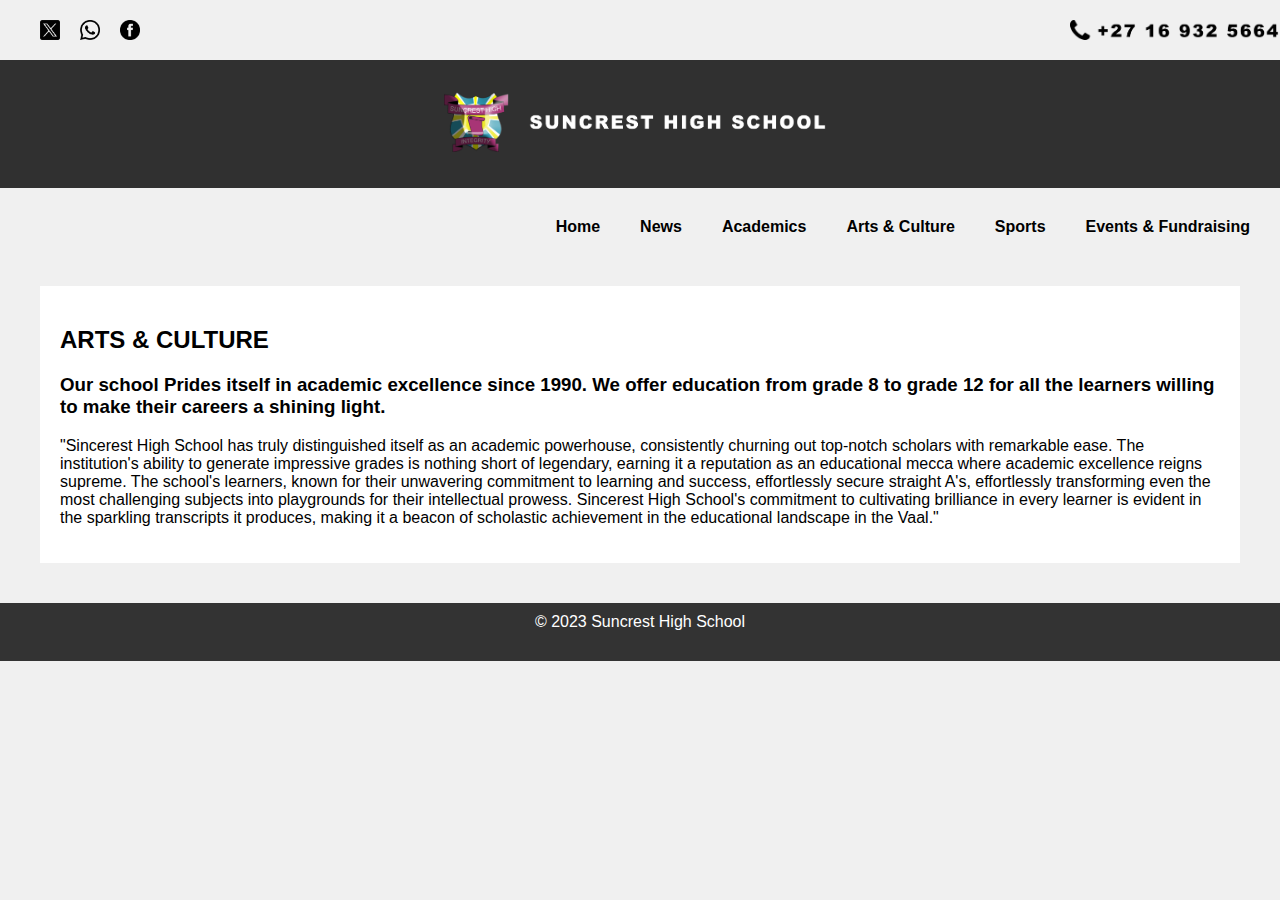
==== arts.html @ ebc207f1 "populated the arts and culture page" ====
<!DOCTYPE html>
<html lang="en">
<head>
    <meta charset="UTF-8">
    <meta name="viewport" content="width=device-width, initial-scale=1.0">
    <title>Responsive Website</title>
    <link rel="stylesheet" href="style.css">
</head>
<body>

<div id="socials">
     <img id="twitter" src="images/twitter.png" alt="twitter">
     <img id="whatsapp" src="images/whatsapp.png" alt="whatsapp">
     <img id="fb" src="images/facebook.png" alt="fb">
    <img id="phone" src="images/phoneB4.png" alt="phone">
  
</div>
    <div id="logoLeft"><img class="logo" src="images/logoNamed.png"></div>

    <nav>
        <ul id="primary-navigation" class="primary-navigation flex">
            <li class="active"> <a href="index.html">Home</a></li>
            <li><a href="news.html">News</a></li>
            <li><a href="academics.html">Academics</a></li>
            <li><a href="arts.html">Arts & Culture</a></li>
            <li><a href="sports.html">Sports</a></li>
            <li><a href="events.html">Events & Fundraising</a></li>
        </ul>
    </nav>
    <div class="container">
        <div class="content">
            <h2>ARTS & CULTURE</h2>
            <h3>Our school Prides itself in academic excellence since 1990. <wbr>We offer education from grade 8 to grade 12 for all
            the learners willing to make their careers a shining light.</h3>

            <p>"Sincerest High School has truly distinguished itself as an academic powerhouse, 
                consistently churning out top-notch scholars with remarkable ease. 
                The institution's ability to generate impressive grades is nothing short of legendary, 
                earning it a reputation as an educational mecca where academic excellence reigns supreme. 
                The school's learners, known for their unwavering commitment to learning and success, 
                effortlessly secure straight A's, effortlessly transforming even the most challenging subjects 
                into playgrounds for their intellectual prowess. Sincerest High School's commitment to cultivating 
                brilliance in every learner is evident in the sparkling transcripts it produces, 
                making it a beacon of scholastic achievement in the educational landscape in the Vaal."</p>
        </div>
    </div>

    <footer>
        &copy; 2023 Suncrest High School
    <footer>
</body>
</html>
---- style.css ----
body {
    font-family: Arial, sans-serif;
    margin: 0;
    padding: 0;
    background-color: #f0f0f0;
}

header {
    background-color: #ffffff;
    color: #000000;
    padding: 10px;
    text-align: center;
}

#socials{
    height: 20px;
    padding: 20px;
    display: flex;
}

#twitter{
        height: 20px;
        width: 20px;
        margin-left: 20px;
}
#twitter:hover{
    height: 22px; 
    animation-duration: 10ms;
}
#whatsapp{
    height: 20px;
    width: 20px;
    margin-left: 20px;
}
#whatsapp:hover{
    height: 22px; 
    animation-duration: 10ms;
}
#fb{
    height: 20px;
    width: 20px;
    margin-left: 20px;
}
#fb:hover{
    height: 22px;
    animation-duration: 10ms; 
}
#phone{
    height:20px;
    width:auto;
    margin-right: 20% !important;
    margin-left: 75%;
}
#phone:hover{
    height: 21px;
    width: auto + 1px;
    animation-duration: 10ms;

}

div#logoLeft{
    text-align: center;
    background-color: #303030;
}

nav {
    background-color: #f0f0f0;
    padding: 10px;
    padding-top: 30px;
}

img.logo{
    width: auto; 
    height:60px;
    margin: 2rem;
}
ul {
    list-style: none;
    margin: 0;
    padding: 0;
    display: flex;
    justify-content: flex-end; /* Align the navigation to the right */
}

li {
    margin: 0 20px;
}

a {
    text-decoration: none;
    color: black;
    font-weight: bold;
}

/* Style the menu items on hover */
a:hover {
    color: #510230;
}

.container {
    max-width: 1200px;
    margin: 0 auto;
    padding: 20px;
}

.content {
    background-color: #fff;
    padding: 20px;
    margin: 20px 0;
}

footer {
    background-color: #333;
    color: #fff;
    padding: 10px;
    text-align: center;
}

/* Media queries for responsiveness */
@media (max-width: 768px) {

    #phone{
        height:20px;
        width:auto;
        margin-right: 20px !important;
        margin-left: 40%;
    }
    
    header {
        padding: 10px 0;
    }

    nav {
        display: flex;
        flex-direction: column;
        align-items: center;
    }

    ul {
        flex-direction: column;
        text-align: center;
    }

    li {
        margin: 10px 0;
    }
}
@media (max-width: 1024px) {
    #phone{
        height:20px;
        width:auto;
        margin-right: 30px !important;
        margin-left: auto;
    }
}
@media (max-width: 480px) {
    #phone{
        height:20px;
        width:auto;
        margin-right: 30px !important;
        margin-left: auto;
    }
}
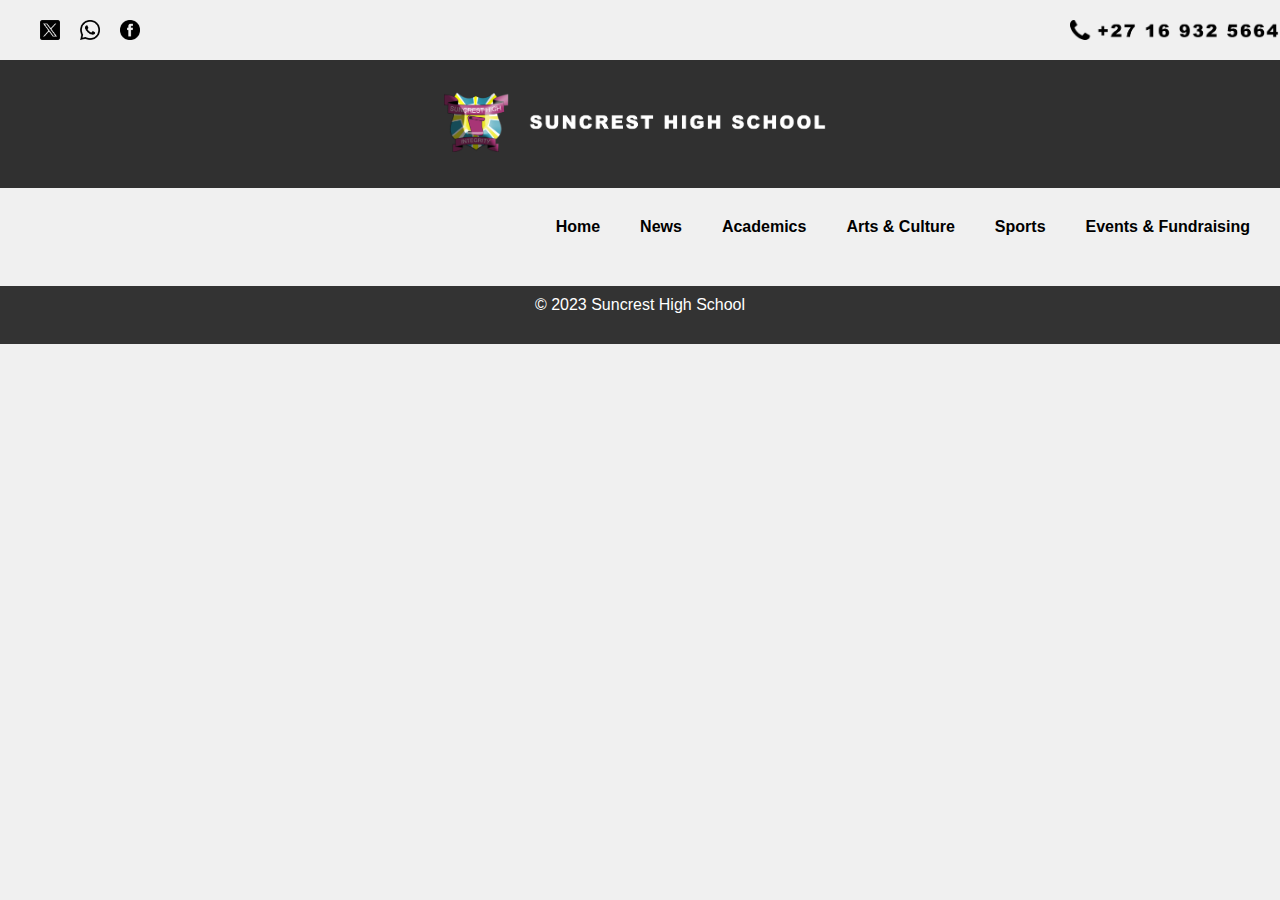
==== commit 8d41b26d: "ws block with images/sectioned pictures" ====
--- a/arts.html
+++ b/arts.html
@@ -28,21 +28,18 @@
         </ul>
     </nav>
     <div class="container">
-        <div class="content">
-            <h2>ARTS & CULTURE</h2>
-            <h3>Our school Prides itself in academic excellence since 1990. <wbr>We offer education from grade 8 to grade 12 for all
-            the learners willing to make their careers a shining light.</h3>
+<ws-block id="wsBlock" surface="ws-light-0">
+    <section id="sect" data-surface="0">
+        
+    </section>
 
-            <p>"Sincerest High School has truly distinguished itself as an academic powerhouse, 
-                consistently churning out top-notch scholars with remarkable ease. 
-                The institution's ability to generate impressive grades is nothing short of legendary, 
-                earning it a reputation as an educational mecca where academic excellence reigns supreme. 
-                The school's learners, known for their unwavering commitment to learning and success, 
-                effortlessly secure straight A's, effortlessly transforming even the most challenging subjects 
-                into playgrounds for their intellectual prowess. Sincerest High School's commitment to cultivating 
-                brilliance in every learner is evident in the sparkling transcripts it produces, 
-                making it a beacon of scholastic achievement in the educational landscape in the Vaal."</p>
-        </div>
+
+</ws-block>    
+
+
+
+
+
     </div>
 
     <footer>
--- a/style.css
+++ b/style.css
@@ -97,6 +97,10 @@
     color: #510230;
 }
 
+a.active{
+    text-decoration: underline;
+}
+
 .container {
     max-width: 1200px;
     margin: 0 auto;
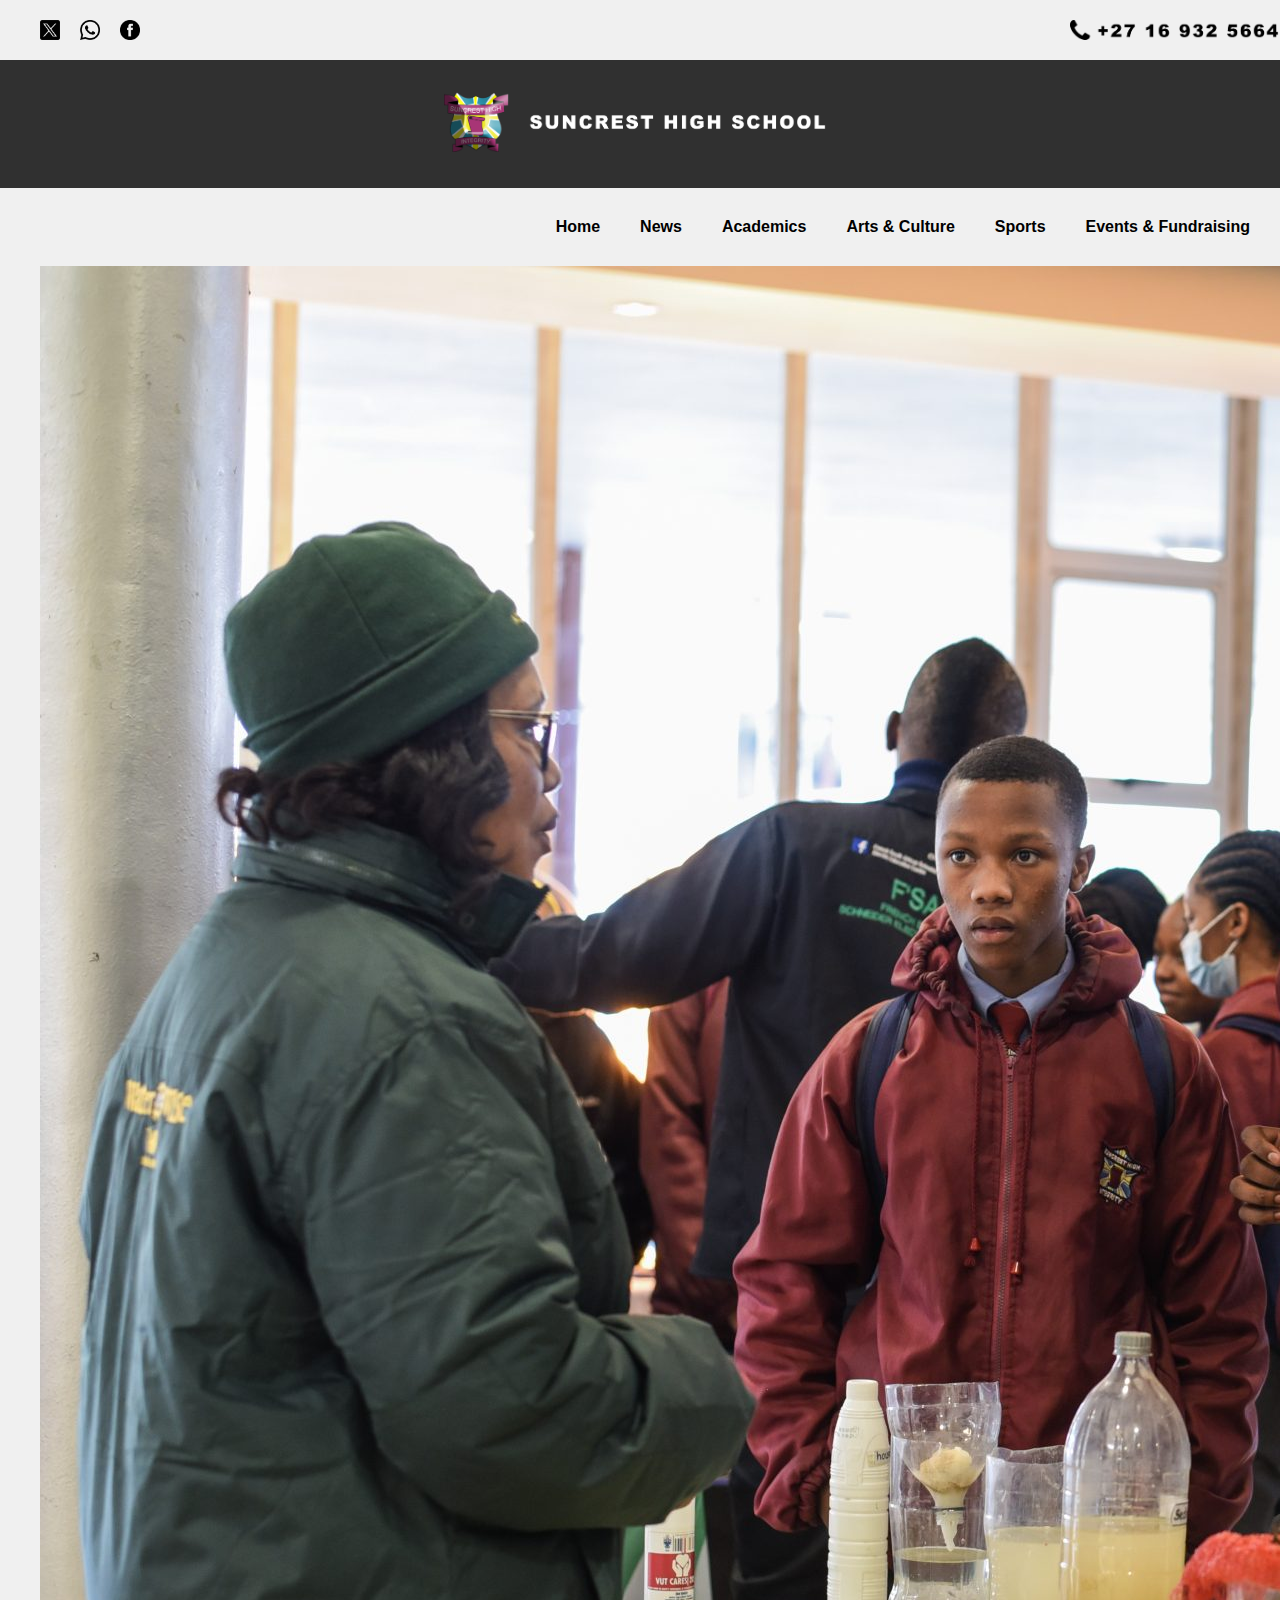
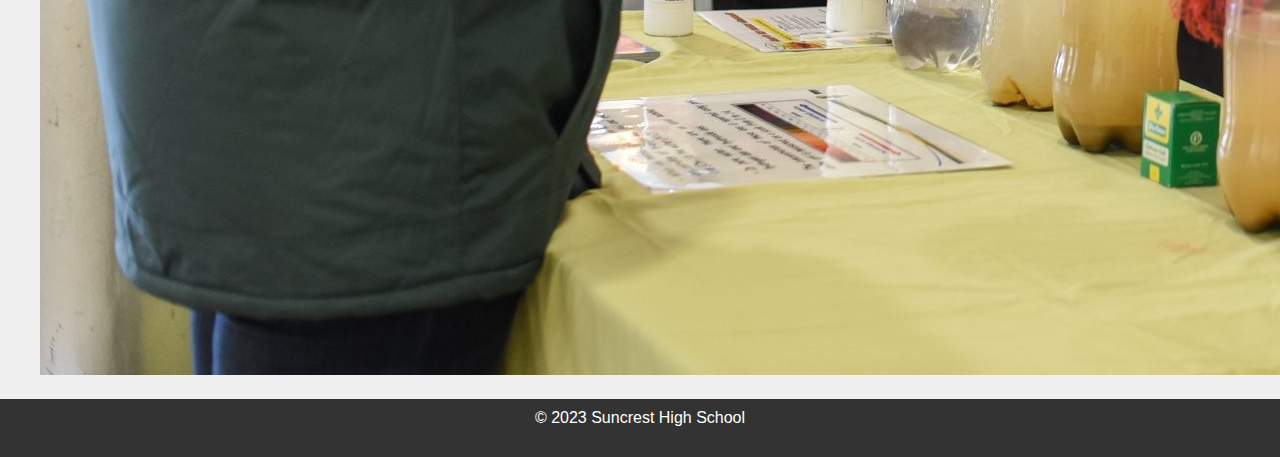
==== commit e21cfeb7: "ws block with images/sectioned picture added" ====
--- a/arts.html
+++ b/arts.html
@@ -29,8 +29,14 @@
     </nav>
     <div class="container">
 <ws-block id="wsBlock" surface="ws-light-0">
-    <section id="sect" data-surface="0">
-        
+    <section id="sect" data-surface="0" data-ws-slots="block-columns">
+<ws-column>
+    <ws-media-container aspect-ratio="0.975">
+<picture>
+    <img src="images/exhibitionVUT.jpeg" alt="">
+</picture>
+    </ws-media-container>
+</ws-column>
     </section>
 
 
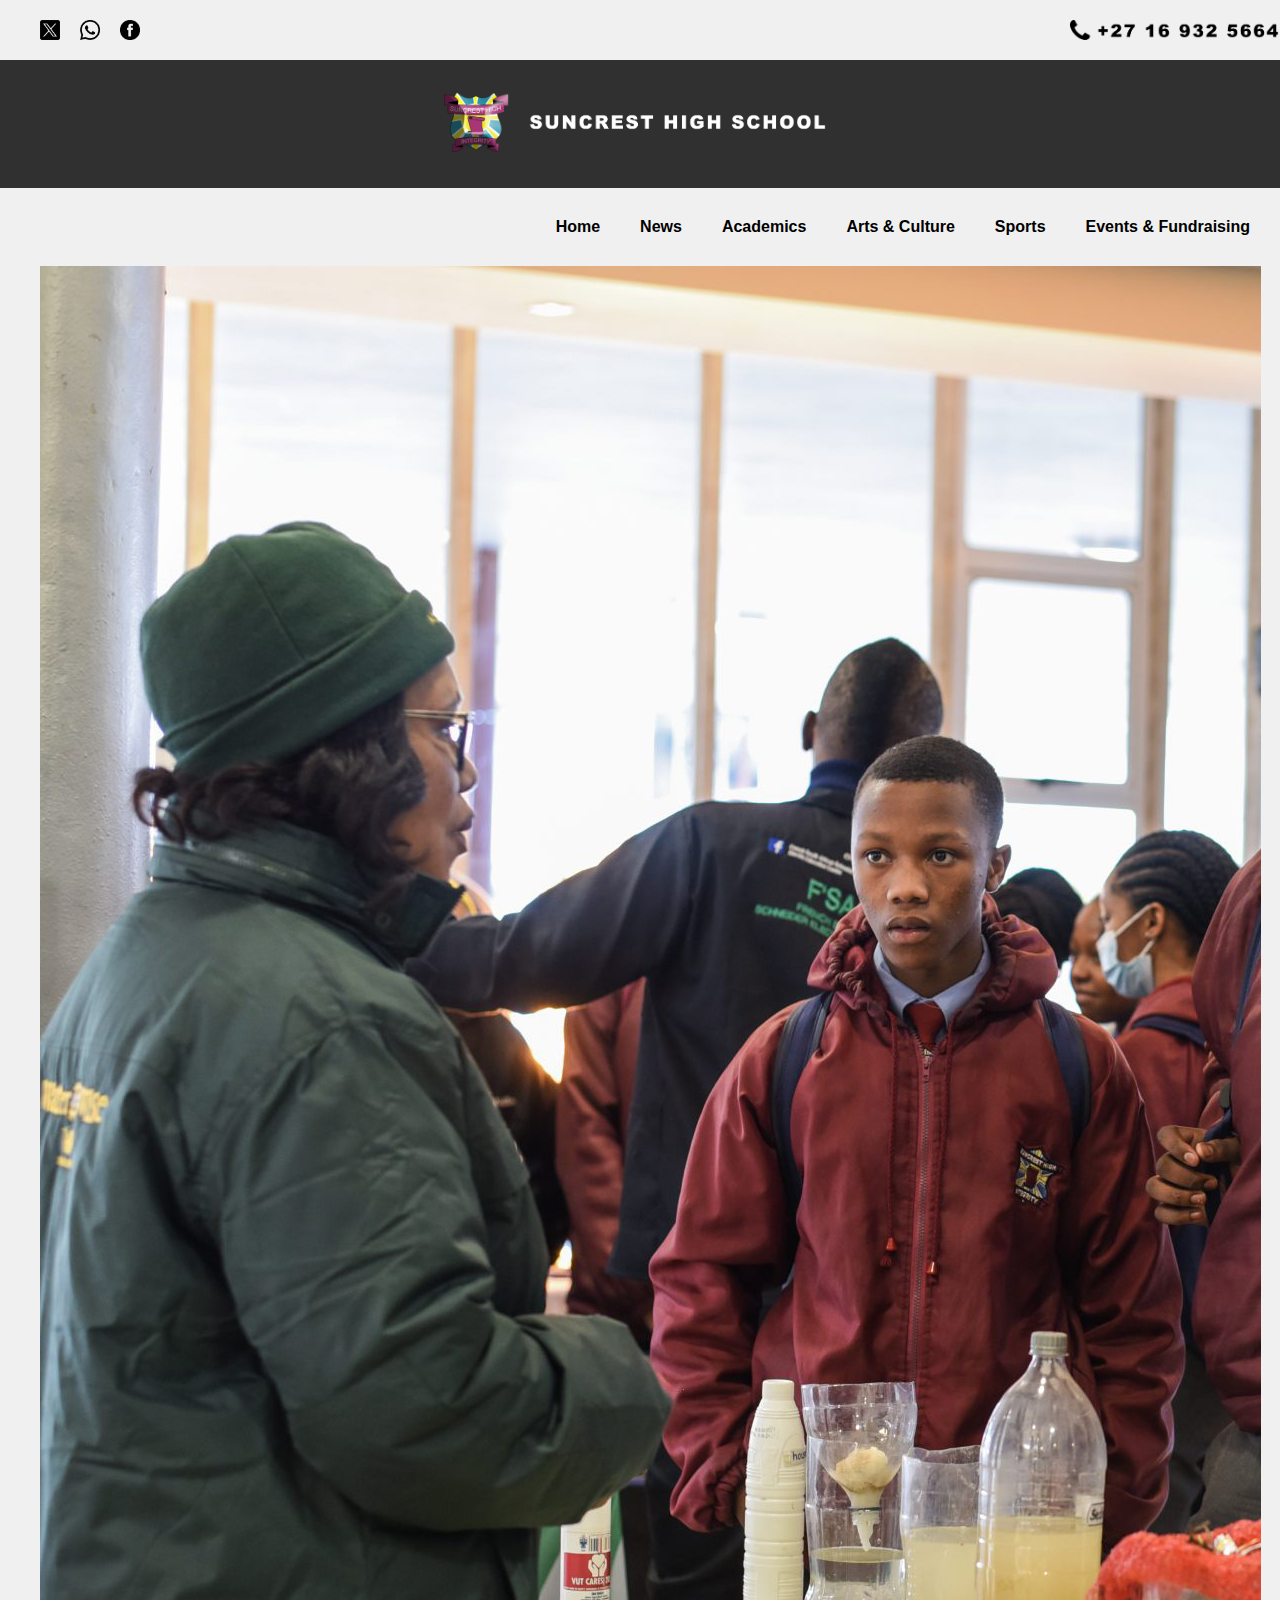
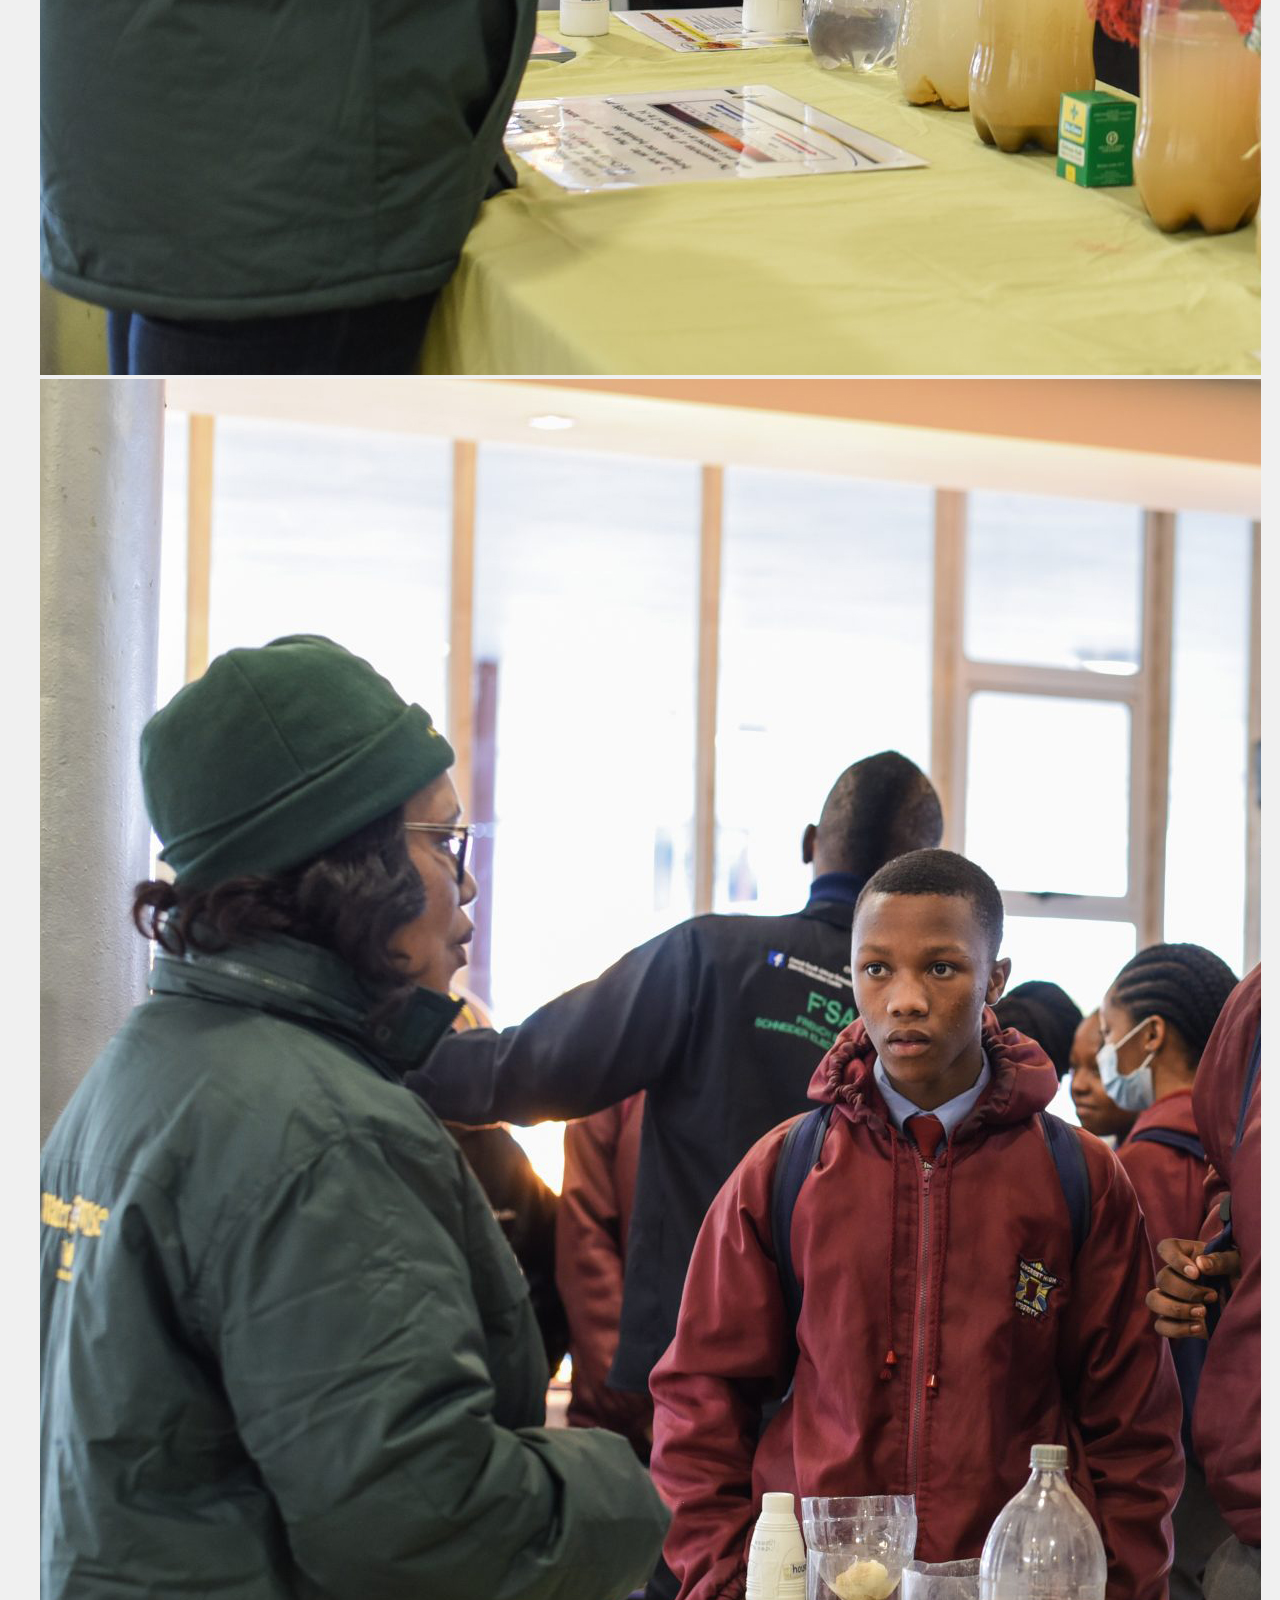
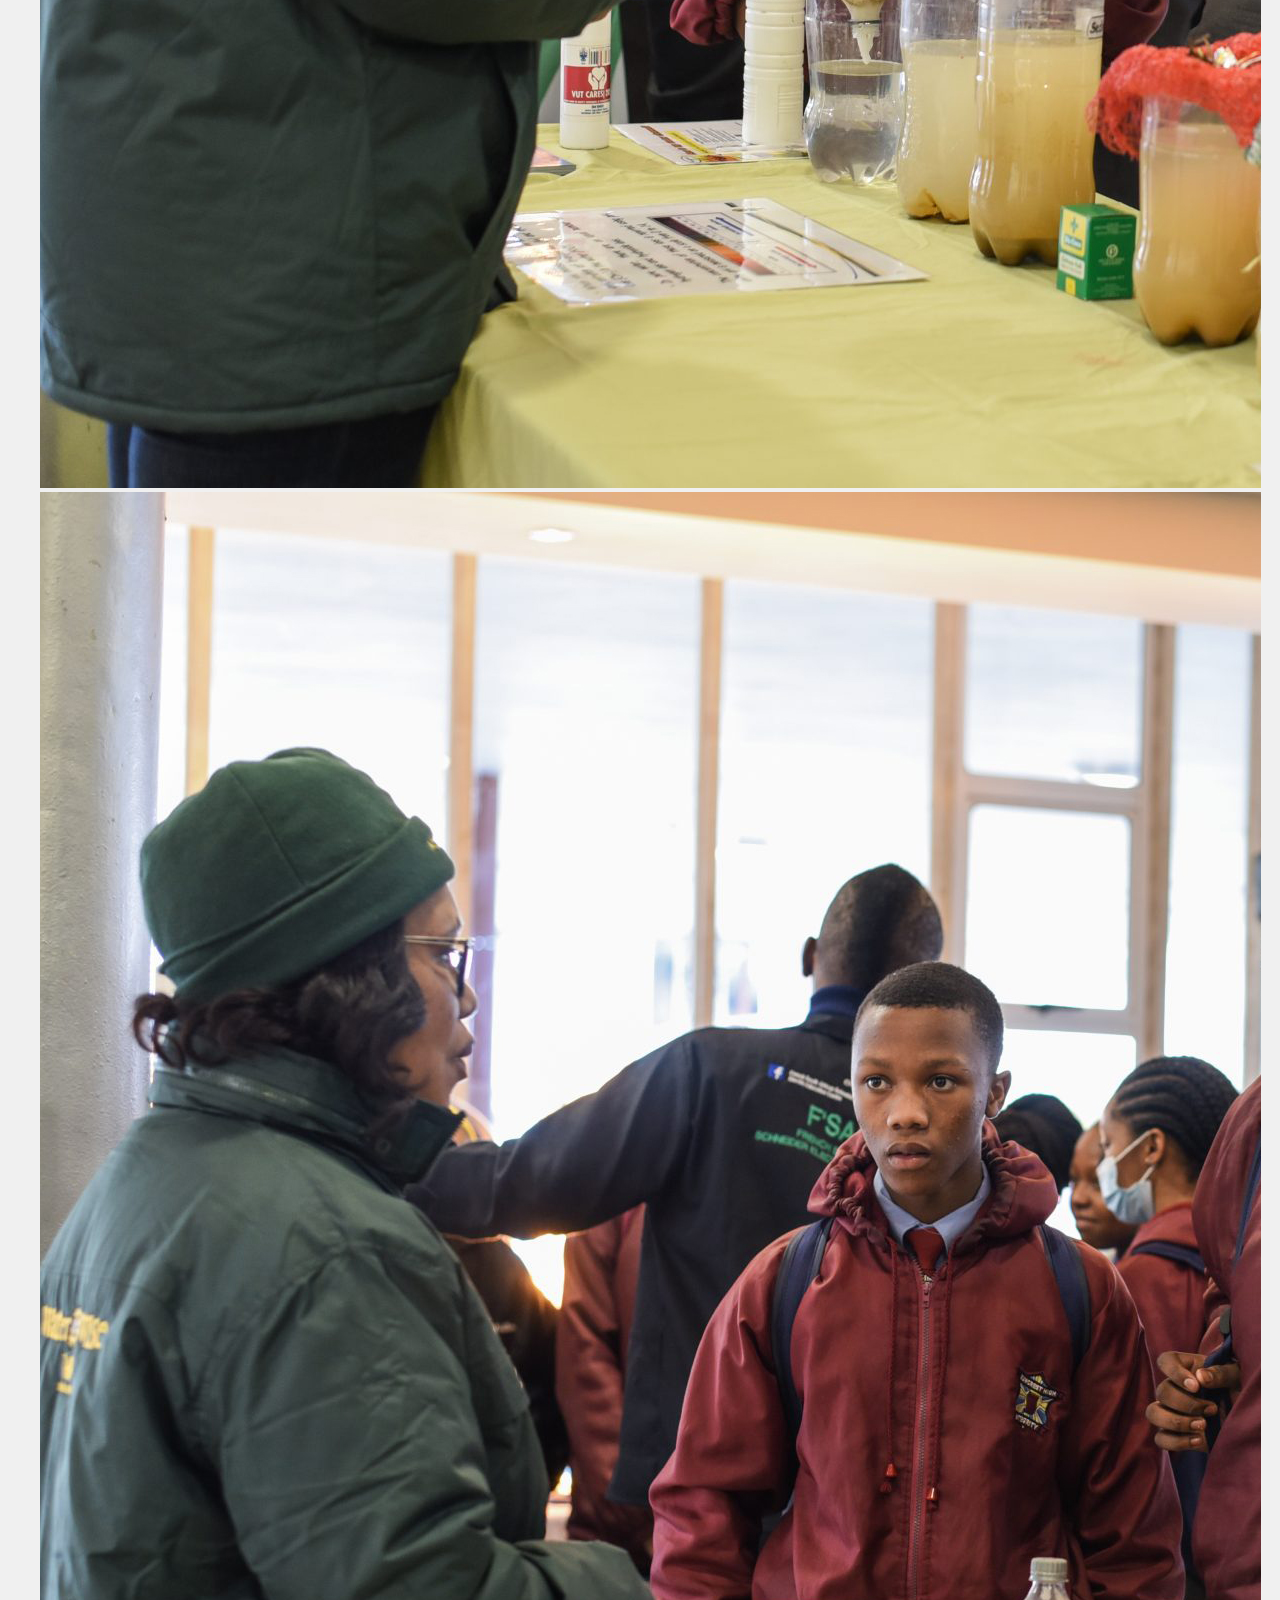
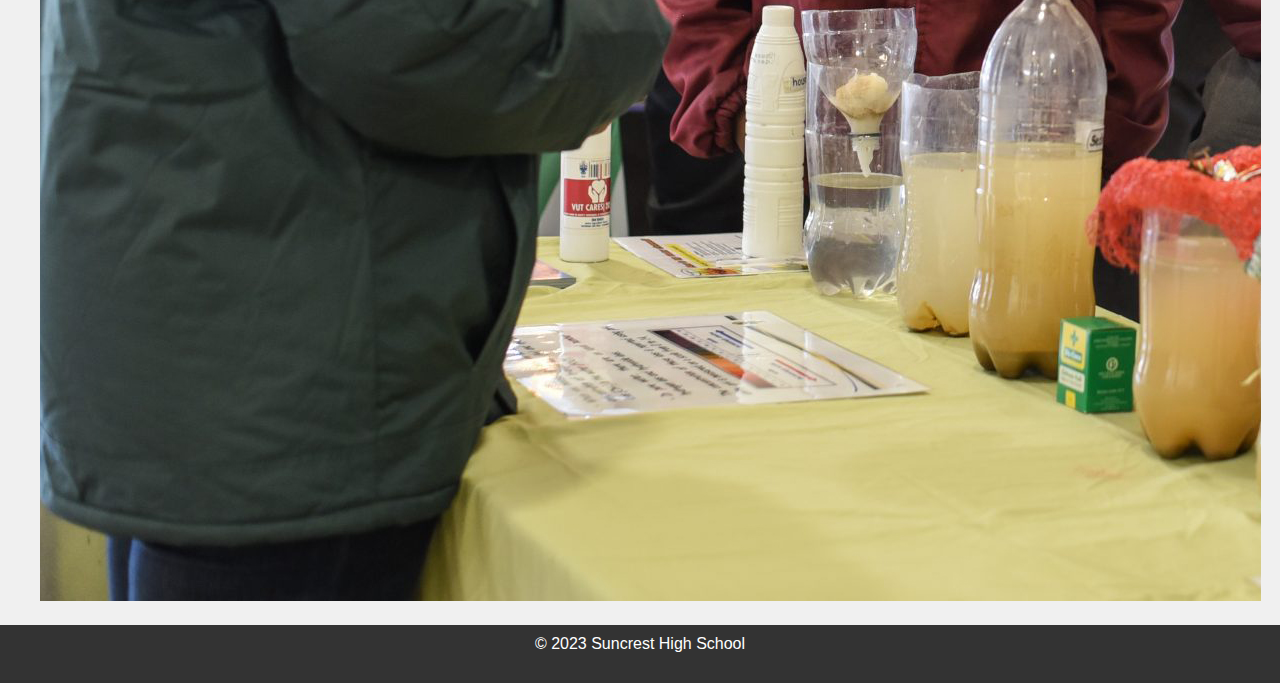
==== commit 73100477: "ws block with images/sectioned 2 more picture added" ====
--- a/arts.html
+++ b/arts.html
@@ -33,7 +33,21 @@
 <ws-column>
     <ws-media-container aspect-ratio="0.975">
 <picture>
-    <img src="images/exhibitionVUT.jpeg" alt="">
+    <img src="images/exhibitionVUT5by7.jpg" alt="">
+</picture>
+    </ws-media-container>
+</ws-column>
+<ws-column>
+    <ws-media-container aspect-ratio="0.975">
+<picture>
+    <img src="images/exhibitionVUT5by7.jpg" alt="">
+</picture>
+    </ws-media-container>
+</ws-column>
+<ws-column>
+    <ws-media-container aspect-ratio="0.975">
+<picture>
+    <img src="images/exhibitionVUT5by7.jpg" alt="">
 </picture>
     </ws-media-container>
 </ws-column>
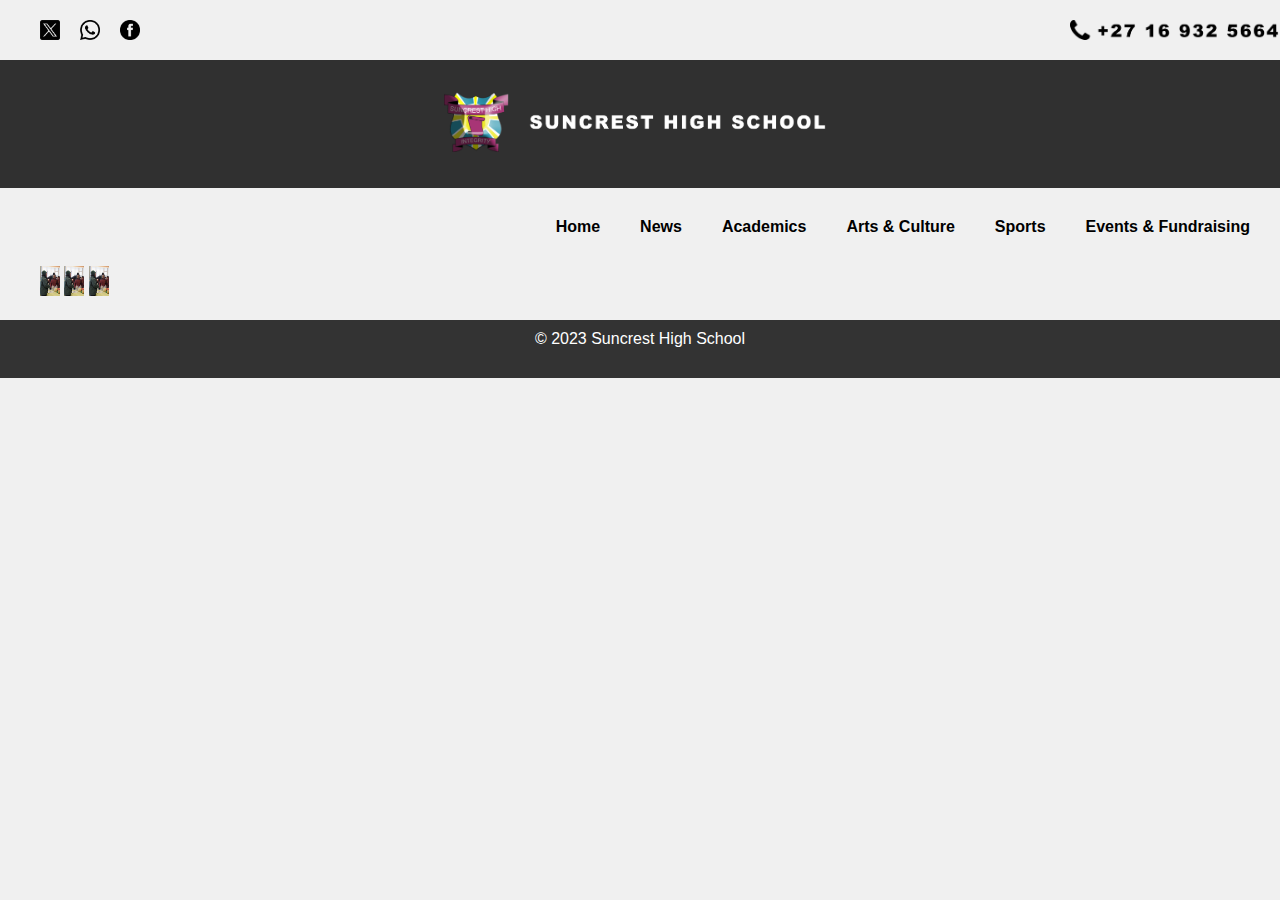
==== commit 89796919: "ws block with images/sectioned fix class" ====
--- a/arts.html
+++ b/arts.html
@@ -33,21 +33,21 @@
 <ws-column>
     <ws-media-container aspect-ratio="0.975">
 <picture>
-    <img src="images/exhibitionVUT5by7.jpg" alt="">
+    <img class="img" src="images/exhibitionVUT5by7.jpg" alt="">
 </picture>
     </ws-media-container>
 </ws-column>
 <ws-column>
     <ws-media-container aspect-ratio="0.975">
 <picture>
-    <img src="images/exhibitionVUT5by7.jpg" alt="">
+    <img class="img" src="images/exhibitionVUT5by7.jpg" alt="">
 </picture>
     </ws-media-container>
 </ws-column>
 <ws-column>
     <ws-media-container aspect-ratio="0.975">
 <picture>
-    <img src="images/exhibitionVUT5by7.jpg" alt="">
+    <img class="img" src="images/exhibitionVUT5by7.jpg" alt="">
 </picture>
     </ws-media-container>
 </ws-column>
--- a/style.css
+++ b/style.css
@@ -164,4 +164,11 @@
         margin-right: 30px !important;
         margin-left: auto;
     }
+}
+
+/* Arts and Culture Section */
+
+.img {
+width: 20px;
+height: 30px;
 }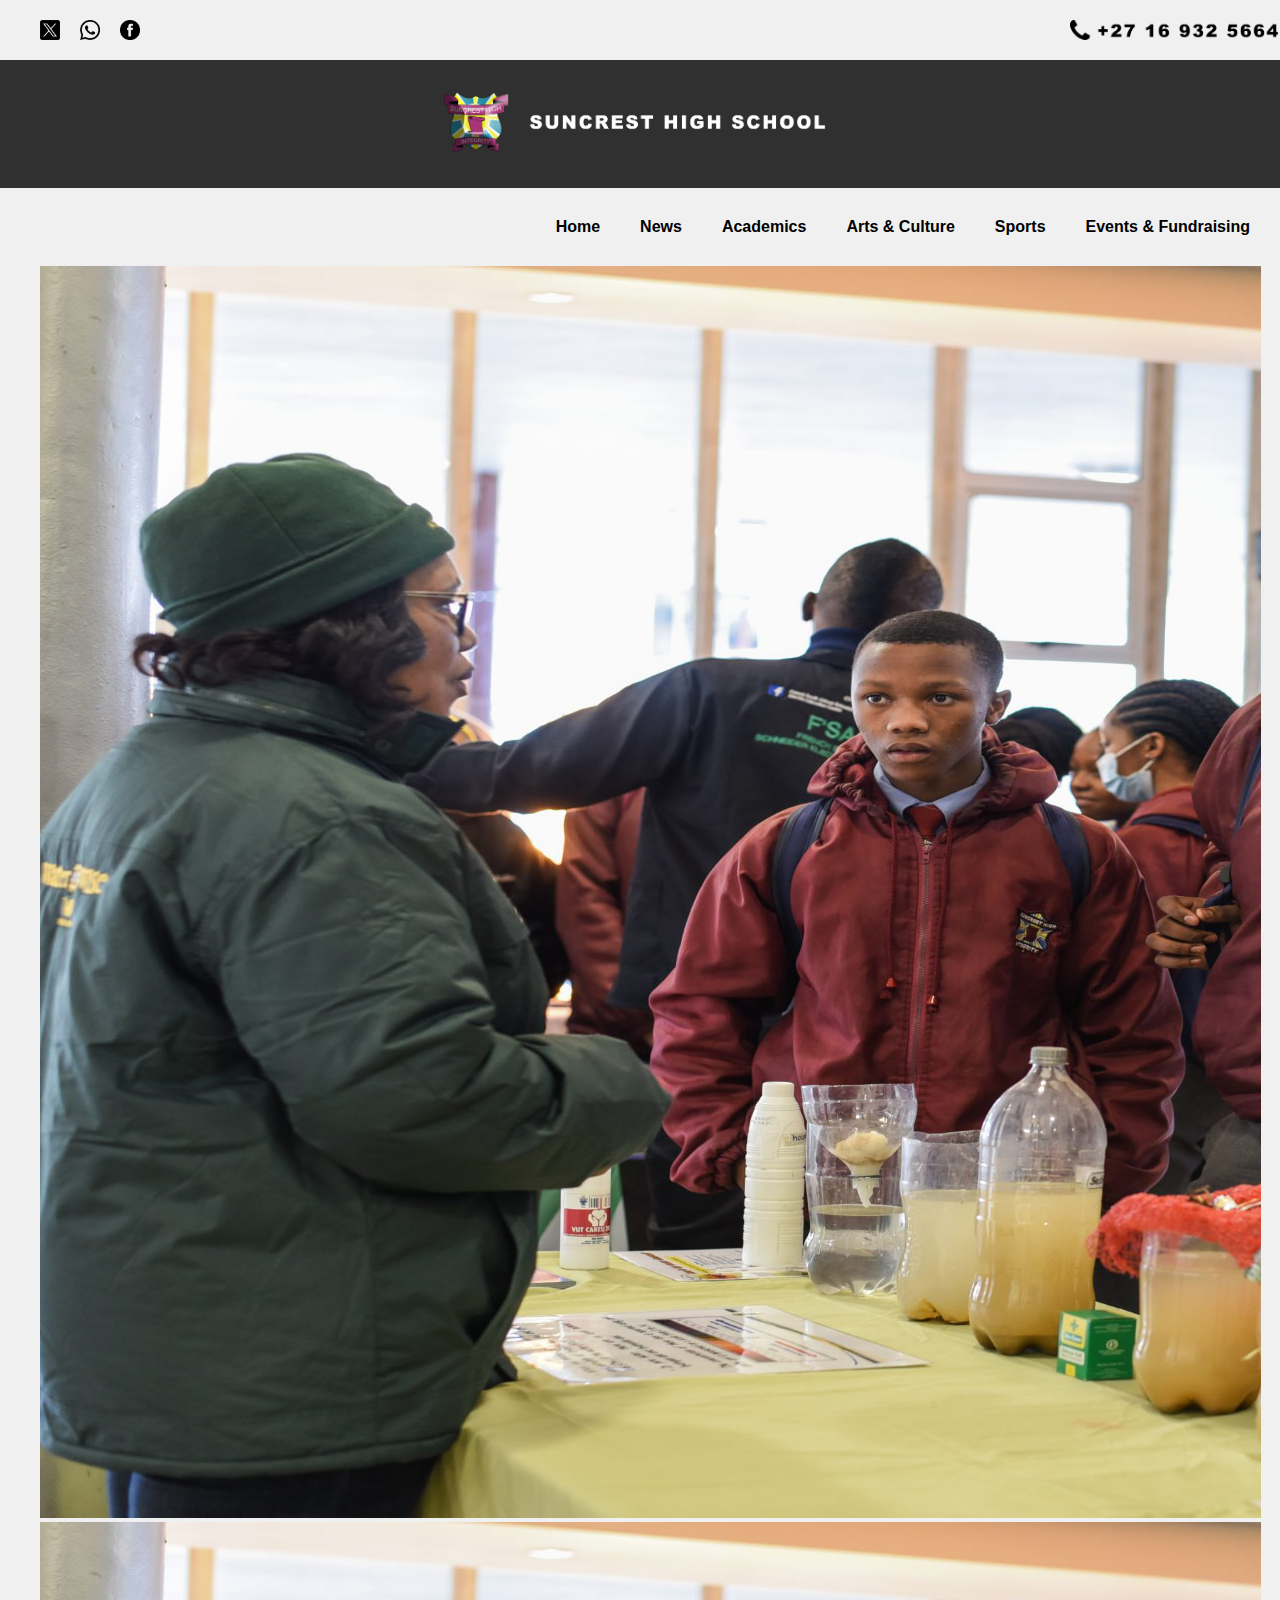
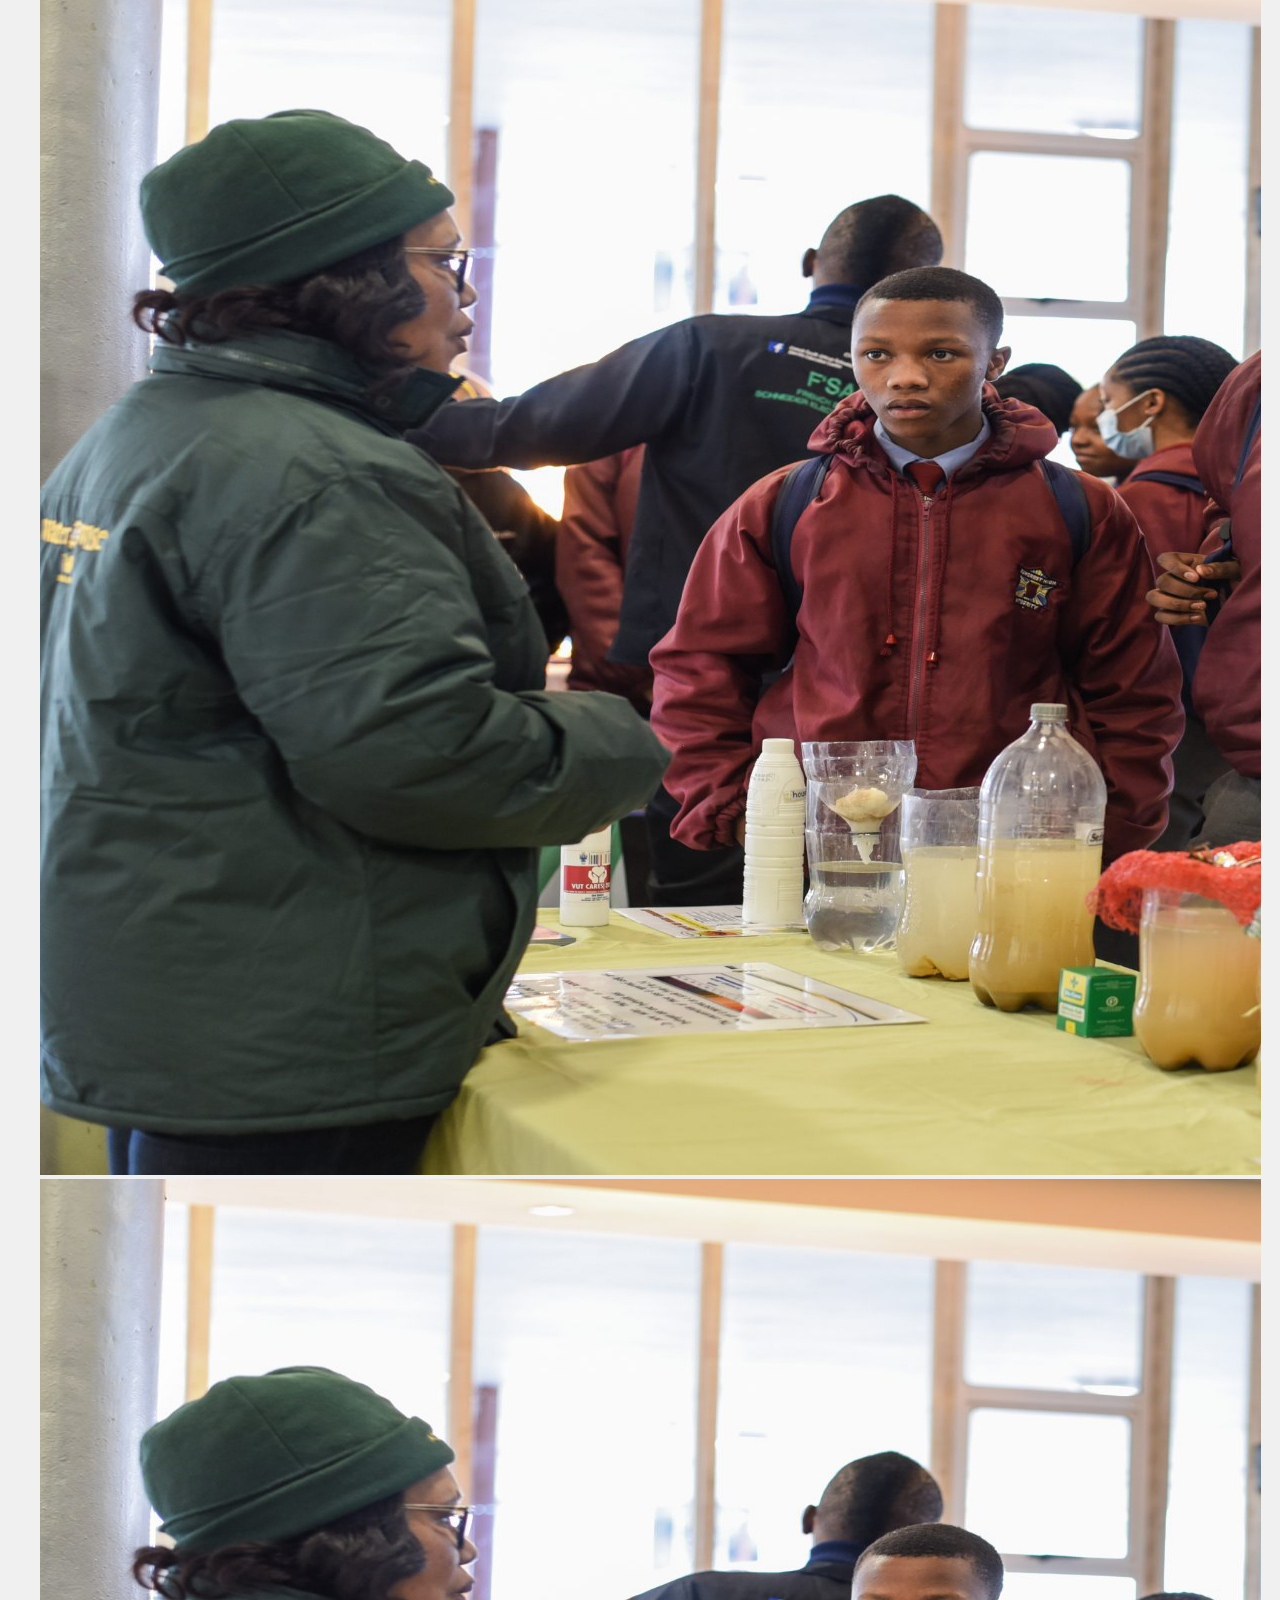
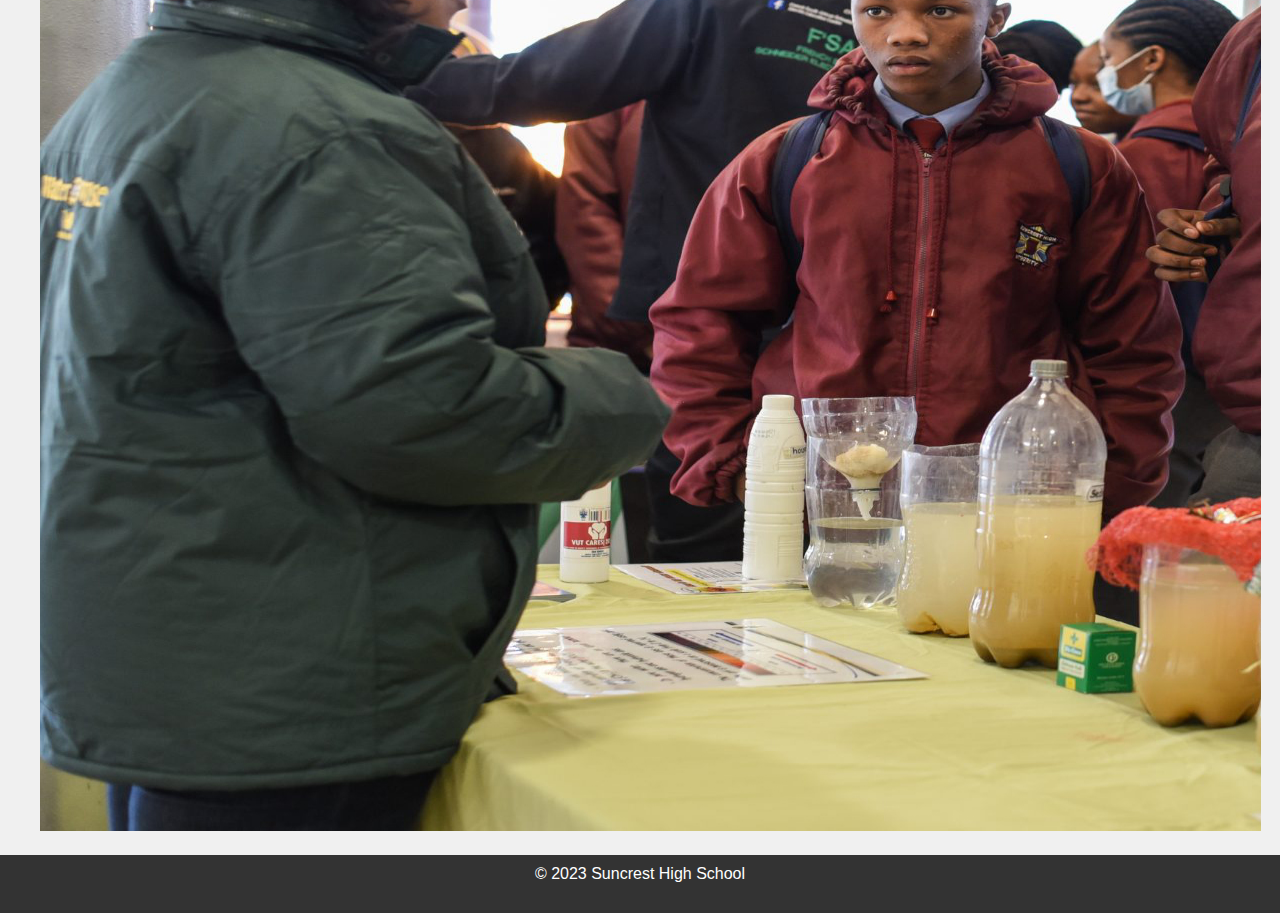
==== commit 73f4356c: "ws block with images/sectioned fix class" ====
--- a/arts.html
+++ b/arts.html
@@ -31,21 +31,21 @@
 <ws-block id="wsBlock" surface="ws-light-0">
     <section id="sect" data-surface="0" data-ws-slots="block-columns">
 <ws-column>
-    <ws-media-container aspect-ratio="0.975">
+    <ws-media-container class="media-container" aspect-ratio="0.975">
 <picture>
     <img class="img" src="images/exhibitionVUT5by7.jpg" alt="">
 </picture>
     </ws-media-container>
 </ws-column>
 <ws-column>
-    <ws-media-container aspect-ratio="0.975">
+    <ws-media-container class="media-container" aspect-ratio="0.975">
 <picture>
     <img class="img" src="images/exhibitionVUT5by7.jpg" alt="">
 </picture>
     </ws-media-container>
 </ws-column>
 <ws-column>
-    <ws-media-container aspect-ratio="0.975">
+    <ws-media-container class="media-container" aspect-ratio="0.975">
 <picture>
     <img class="img" src="images/exhibitionVUT5by7.jpg" alt="">
 </picture>
--- a/style.css
+++ b/style.css
@@ -169,6 +169,10 @@
 /* Arts and Culture Section */
 
 .img {
-width: 20px;
-height: 30px;
-}+aspect-ratio: 0.975;
+}
+
+.media-container{
+    
+}
+
